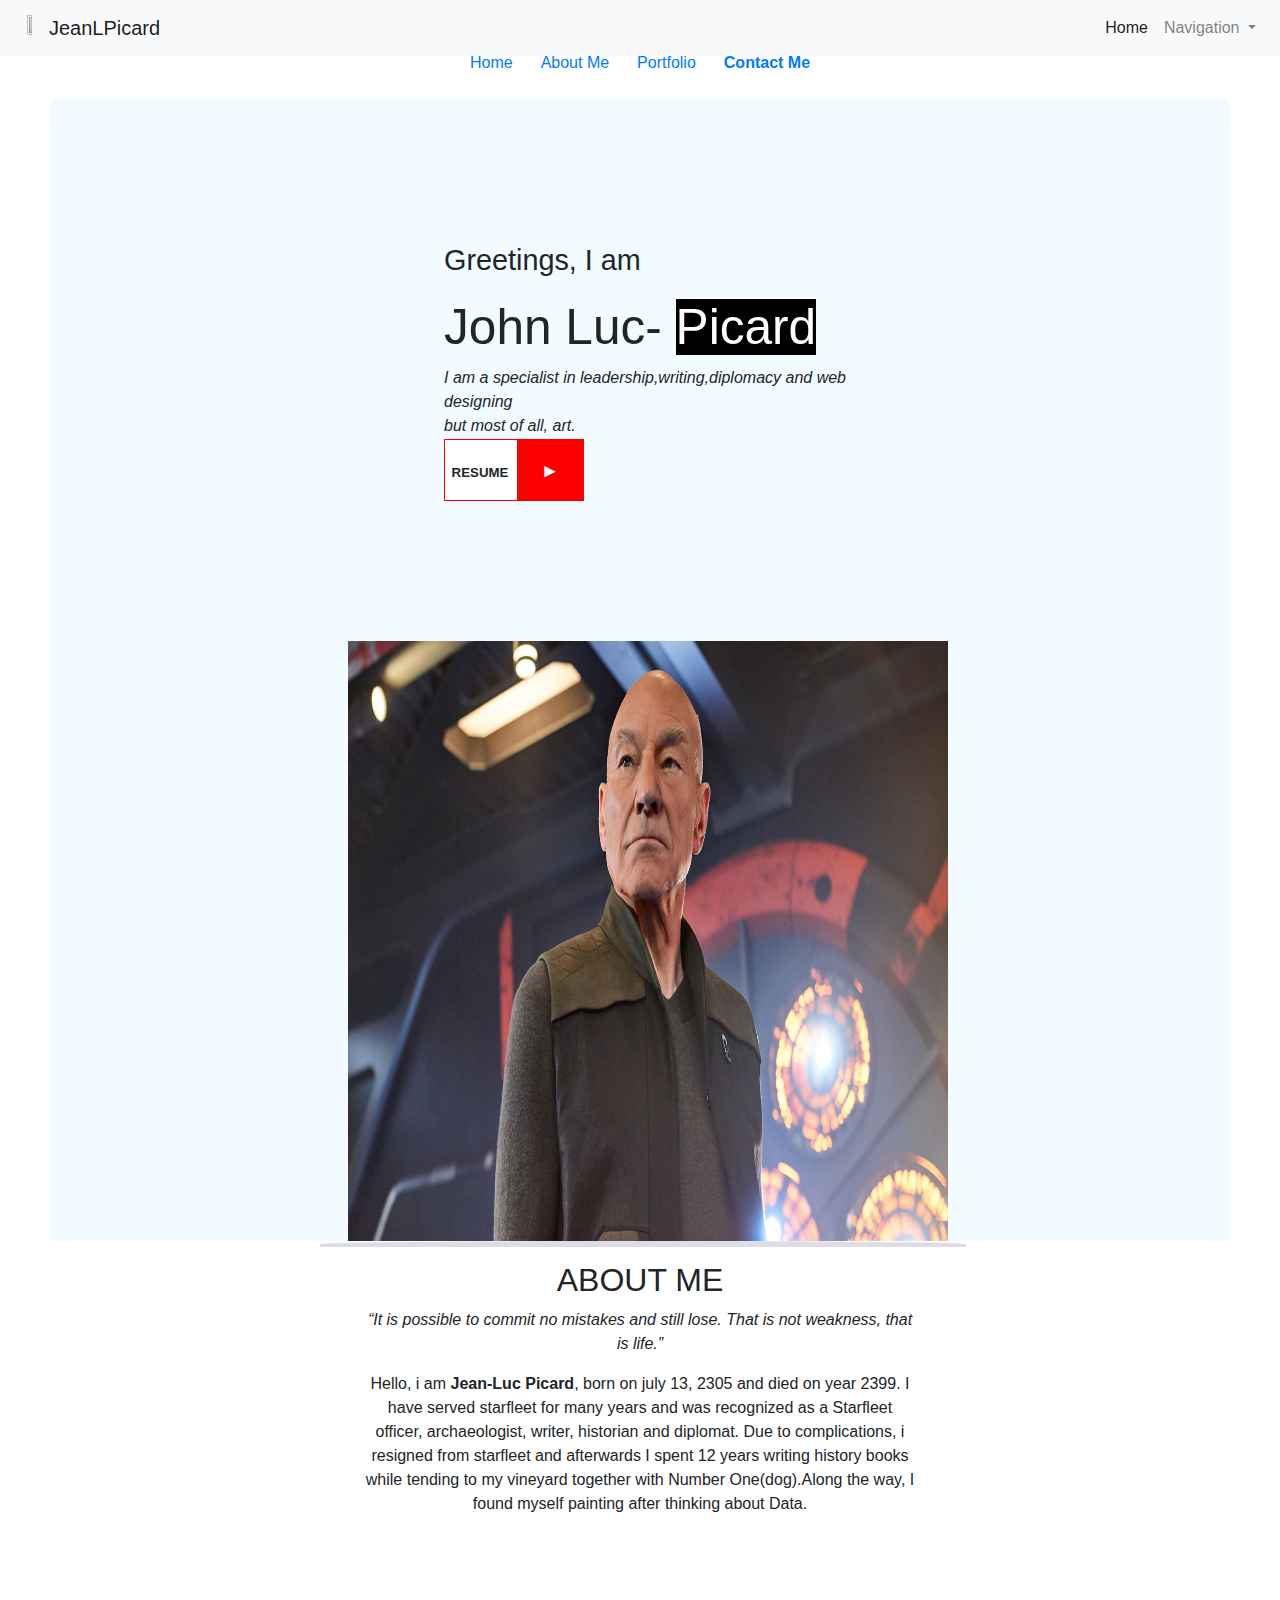
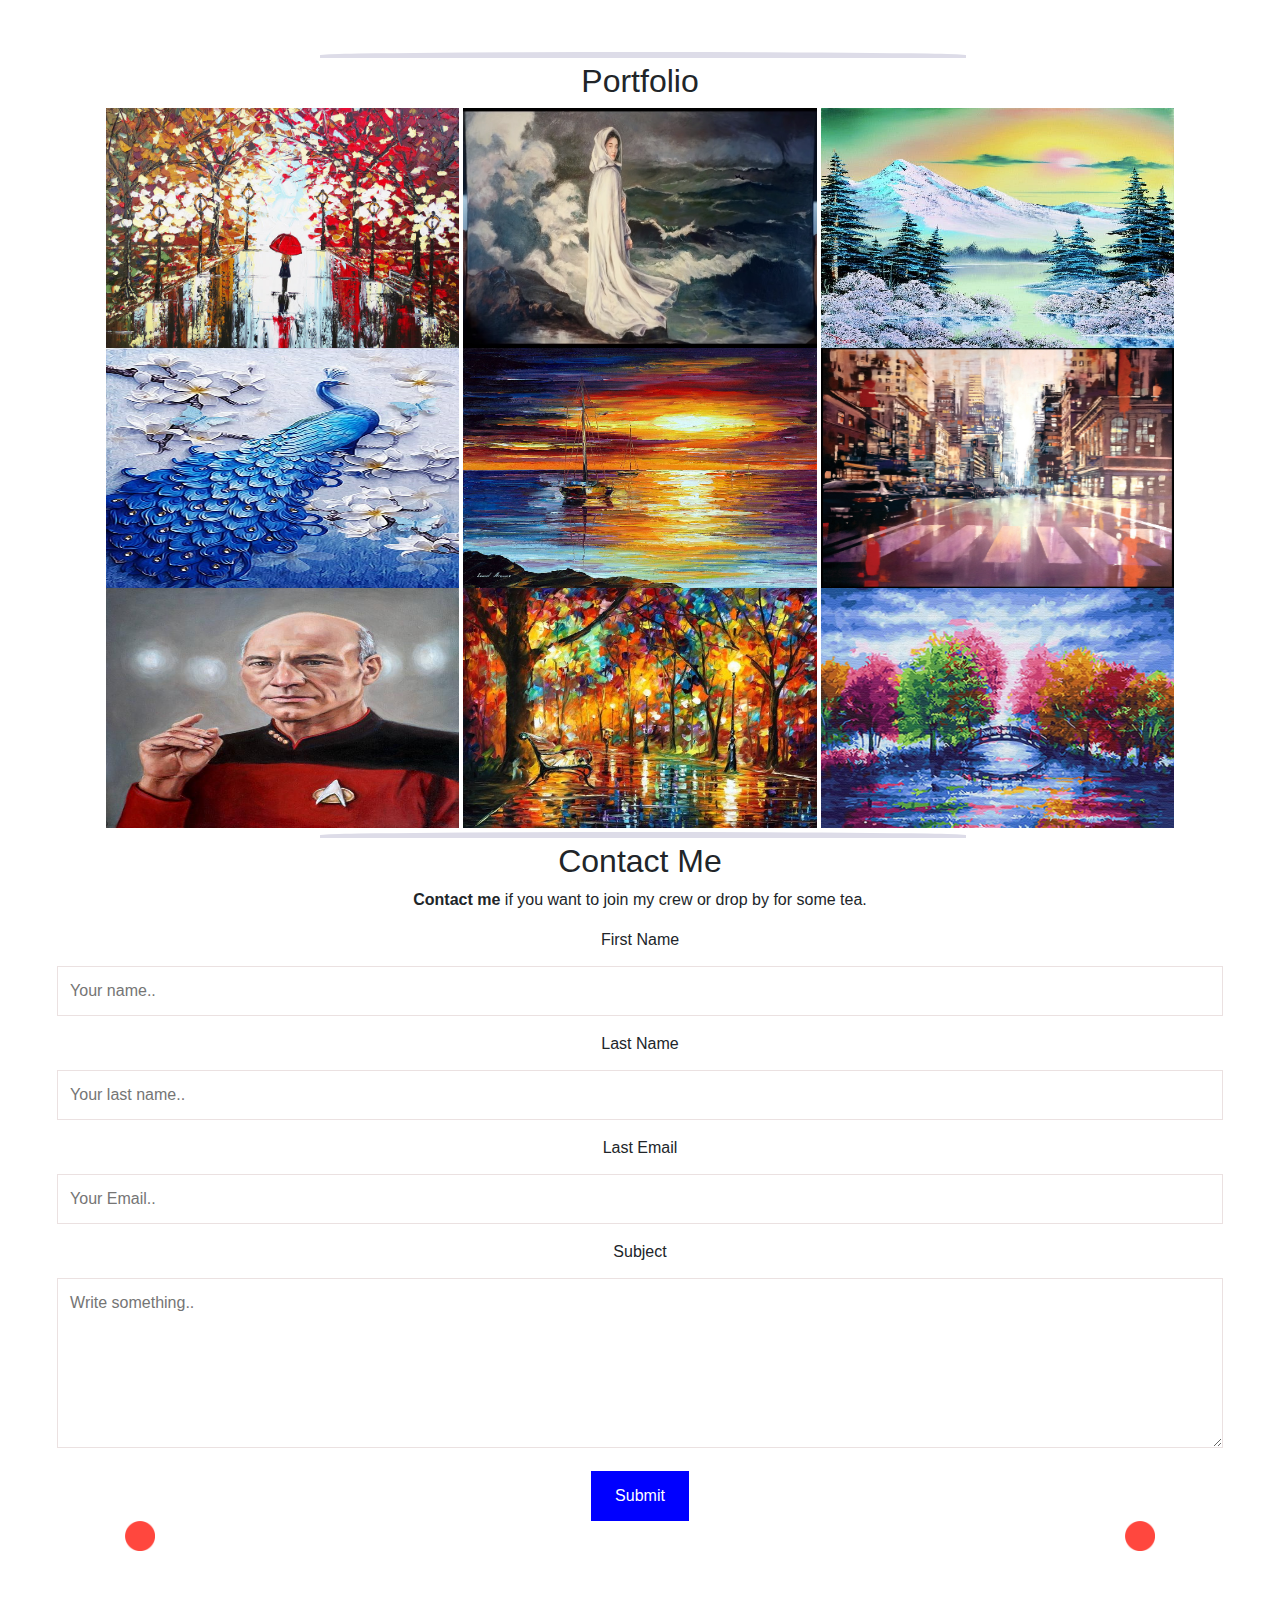
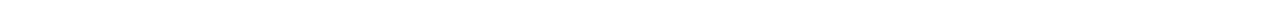
==== index.html @ 316e1a0e "Add files via upload" ====
<!--Todo add classes to all because of bootstrap and add prority ex. a.resumebtn
add navbar + caros   -->

<!DOCTYPE html>
<html lang="en" dir="ltr">
  <head>
    <meta charset="utf-8">
    <title>Personal Website</title>

    <link rel="stylesheet" href="https://stackpath.bootstrapcdn.com/bootstrap/4.5.2/css/bootstrap.min.css" integrity="sha384-JcKb8q3iqJ61gNV9KGb8thSsNjpSL0n8PARn9HuZOnIxN0hoP+VmmDGMN5t9UJ0Z" crossorigin="anonymous">
    <link rel="icon" href="favicon.ico">

    <script src="https://code.jquery.com/jquery-3.5.1.slim.min.js" integrity="sha384-DfXdz2htPH0lsSSs5nCTpuj/zy4C+OGpamoFVy38MVBnE+IbbVYUew+OrCXaRkfj" crossorigin="anonymous"></script>
    <script src="https://cdn.jsdelivr.net/npm/popper.js@1.16.1/dist/umd/popper.min.js" integrity="sha384-9/reFTGAW83EW2RDu2S0VKaIzap3H66lZH81PoYlFhbGU+6BZp6G7niu735Sk7lN" crossorigin="anonymous"></script>
    <script src="https://stackpath.bootstrapcdn.com/bootstrap/4.5.2/js/bootstrap.min.js" integrity="sha384-B4gt1jrGC7Jh4AgTPSdUtOBvfO8shuf57BaghqFfPlYxofvL8/KUEfYiJOMMV+rV" crossorigin="anonymous"></script>

    <link rel="stylesheet" href="css/styles.css">
  </head>

<body>
<div id="background">

  <nav class="navbar navbar-expand-lg navbar-light bg-light fixed-top w3-rig">
    <a class="navbar-brand" href="#">
      <img src="./favicon.ico" class="d-inline-block align-top navimgbar-size">
      JeanLPicard
    </a>
  <button class="navbar-toggler" type="button" data-toggle="collapse" data-target="#navbarSupportedContent" aria-controls="navbarSupportedContent" aria-expanded="false" aria-label="Toggle navigation">
    <span class="navbar-toggler-icon"></span>
  </button>

  <div class="collapse navbar-collapse" id="navbarSupportedContent">
    <ul class="navbar-nav ml-auto">
      <li class="nav-item active">
        <a class="nav-link" href="#">Home <span class="sr-only">(current)</span></a>
      </li>

      <li class="nav-item dropdown">
        <a class="nav-link dropdown-toggle" href="#" id="navbarDropdown" role="button" data-toggle="dropdown" aria-haspopup="true" aria-expanded="false">
          Navigation
        </a>
        <div class="dropdown-menu" aria-labelledby="navbarDropdown">
          <a class="dropdown-item" href="#About">About Me</a>
          <a class="dropdown-item" href="#middlebox">Portfolio</a>
          <a class="dropdown-item" href="#contactme"><strong>Contact Me</strong></a>
        </div>
      </li>
    </ul>
  </div>
</nav>
    <div id="Buttons">          <!--TESTING/WORKING-->
      <a class="button" href="#TopUp" > Home</a>
      <a class="button" href="#About"> About Me</a>
      <a class="button" href="#middlebox">Portfolio</a>
      <a class="button" href="#contactme"><strong> Contact Me</strong></a>
    </div><br>

<!--TOP DIV-->
    <div id="TopUp" class="Top-Left">
        <div class="row">
            <div id="TopLeft" class="col-xs-6">
            <p class="TopText">Greetings, I am</p>
            <h1>John Luc- <span class="picard">Picard</span></h1>   <!--H1-->
            <em class="TopUpem">I am a specialist in leadership,writing,diplomacy and web designing <br> but most of all, art.</em>

                <div class="to">
                  <div id="resume">
                    <h5 class="resume-text">RESUME</h5>
                  </div>

                  <div class="arrowbox">
                    <a class="resumebtn" href="https://numansyed.github.io/info1213a1/Resume.html"><h3 class="h3arrow">►</h3></a>
                  </div>
                </div>

            </div>

            <div class="PicardoPic col-xs-6">
            <img class="TopImg container" src="./images/TopPicard.jpg"
            </div>
        </div>
    </div>
</div>
<hr class="hrRounded">
<!--_____________________________________ -->
<div id="About">
  <div class="text-center">
   <h2 class="">ABOUT ME</h2>
   <p class=""><em>“It is possible to commit no mistakes and still lose. That is not weakness, that is life.”</em></p>
   <p class="">Hello, i am <strong>Jean-Luc Picard</strong>, born on july 13, 2305 and died on year 2399. I have served starfleet for many years and
   was recognized as a Starfleet officer, archaeologist, writer, historian and diplomat. Due to complications, i resigned from starfleet and afterwards
    I spent 12 years writing history books while tending to my vineyard together with Number One(dog).Along the way, I found myself painting after thinking about Data.
   </p>
   <!--ADDITIONAL DESIGN -->
     
  </div>
</div>
<!--_____________________________________ -->
<hr class="hrRounded">
<div id="middlebox">
<h2>Portfolio</h2>
  <div class="middlecontent">

        <img src="./images/img1.png" >

  </div>
  <div class="middlecontent">

        <img src="./images/img2.jpg" >

  </div>
  <div class="middlecontent">

        <img src="./images/img3.png" >

  </div>
  <div class="middlecontent">

        <img src="./images/img4.jpg" >

  </div>
  <div class="middlecontent">

        <img src="./images/img5.jpg" >

  </div>
  <div class="middlecontent">

        <img src="./images/img6.jpg" >

  </div>
  <div class="middlecontent">

        <img src="./images/img7.jpg" >

  </div>
  <div class="middlecontent">

        <img src="./images/img8.jpg" >

  </div>
  <div class="middlecontent">

        <img src="./images/img9.jpg" >

  </div>
</div>

<hr class="hrRounded">
<!--BOTTOM-->
<div id="contactme">
    <div>
    <h2>Contact Me</h2>
    <p><strong>Contact me</strong> if you want to join my crew or drop by for some tea.</p>
    </div>
  <div>
    <div class="column">
    <form action="index.html">
        <label>First Name</label>
        <input class="form" type="text" name="firstname" value="" placeholder="Your name.."><br> <!--name or value?-->
        <label>Last Name</label>
        <input class="form" type="text" name="" placeholder="Your last name.."><br>
        <label>Last Email</label>
        <input class="form" type="text" name="" placeholder="Your Email.."><br>
        <label>Subject</label>
        <textarea class="form" name="subject" placeholder="Write something.." style="height:170px"></textarea>
        <input id="submit" type="submit" value="Submit">
    </form>
    </div>
    <div class="BottomCornerCircles">
      <!--BOTTOM RIGHT-->
      <img class="BottomCircleRight" src="./images/redcircle.png">
      <img class="BottomCircleRight2" src="./images/redcircle.png">

    </div>
  </div>
</div>

  </body>
</html>
---- css/styles.css ----
/* _________________TAG SELECTOR_________________ */

body {
  margin: 4%;
  background-color: white;
  font-family: Arial;
  text-align: center;
  height: 100%;
}
h1 {
  font-size: 3.1rem;  /*rem = 16px*/
}

img {             /*middle affected*/
    width:  100%;
    height: 240px;
}


/* _________________BootStrap_________________ */
.row {
  margin-left: 0;   /*margin-left default is -15 */
}
/* _________________HR (LINE)_________________ */
.hrRounded {
    margin: 0 0 0 21%;
    position: absolute;
    border: 3px solid #dddce8;
    border-top-left-radius: 100%;    /*2 because top left and top right radius affects each other- want fade out effect*/
    width: 50%;
    border-top-right-radius: 100%;
}

/* _________________BUTTONS_________________ */
#Buttons {
  margin: 0px auto;  /*center buttons hmm looks nice*/
}
/* buttons */
a.button {
  padding: 1% 1%; /*2nd 2% to 1% added 4th button*/
  background-color: white;
  text-decoration: none;
}

/*mouse hover */
.button:hover {
  background-color: #ddd;
}
/* _________________TOPUP_________________ */
.navimgbar-size {
  width: 20%;
  height: 20%;
}
#TopUp {
  background: #f2fbff;
}
.TopImg {

  padding: inherit;
  height: 600px;
  width: 600px;
}
.TopText {
  font-size: 1.8rem;      /*change font px to rem = 16px*/
}
.picard {
  background: black;
  color: white;
}
.PicardoPic {
  margin: auto;
}
#TopLeft {
  width: 687px;
  padding: 140px;
  text-align: left;
  margin: auto;
}
.TopUpem {
  /*deleted*/
}
.to {
  width: 140px;
  margin-top: 1px;
  border: 1px solid red;
  background: white;
}
/* _________________RESUME BUTTON +_________________ */
#resume {
  text-align: center;
  height: 60.34px;
  width: 70px;
  padding-top: 25px;
  display: inline-block;
}
  .resume-text {
    font-size: 0.83em;
    font-weight: bold;
    text-align: center;
  }
.arrowbox {
  float: right;
  background: red;
  width: 66px;
  padding: 20px;
  height: 60.33px;
  text-align: center;
}
.h3arrow {

  color: white;
  font-size: 1.17em;
}
a.resumebtn {
  color: white;
  text-decoration: none;
}
.arrowbox:hover {
  background: #e00000;
}
/* _________________MIDDLE-about (1st)_________________ */
.text-center {   <!-- Delete because body = center-->
  margin: 0;
  padding: 20px;
  font-family: Arial;
}
#About {
  margin: auto;
  width: 50%;
  padding-bottom: 100px;
}
/* _________________MIDDLE-my work (2nd)_________________ */
#middlebox {
  margin-top: 10px;
  height: 770px;

}
.middlecontent {
  margin: auto;
  width: 30%;
  display: inline-block;
}

/* _________________CONTACT ME_________________ */
#contactme {
  margin-top: 10px;
}
.form {
  width: 99%;    /*99% so (text) subject is above text area & DOESNT EXIT OUT OF BODY*/
  padding: 12px;
  border: 1px solid #ebe1e1;
  margin-top: 6px;
  margin-bottom: 16px;
}
#submit {
  background-color: blue;
  color: white;
  padding: 1% 2%;
  border: 1px solid blue;
}
#submit:hover {
  background-color: #afaded;
  border-radius: 10%;
}
/*--ADDITIONAL DESIGN --*/

.BottomCircleB {
  position: absolute;
  bottom: -180px;       /*MINUS 100*/
  right: 170px;
  height: 50px;
  width: 50px;
}
.BottomCircleB2 {
  position: absolute;
  bottom: -115px;
  right: 150px;
  height: 30px;
  width: 30px;
}
.BottomCircleB3 {
  position: absolute;
  bottom: -60px;
  right: 150px;
  height: 10px;
  width: 10px;
}
/*left*/
.BottomLeftCircleB {
  position: absolute;
  bottom: -180px;
  left: 170px;
  height: 50px;
  width: 50px;
}
.BottomLeftCircleB2 {
  position: absolute;
  bottom: -115px;
  left: 150px;
  height: 30px;
  width: 30px;
}
.BottomLeftCircleB3 {
  position: absolute;
  bottom: -60px;
  left: 150px;
  height: 10px;
  width: 10px;
}
/*__*/
.BottomCornerCircles {
   /*__*/
}
.BottomCircleRight {
  position: absolute;
  margin-right: 1000px;
  height: 30px;
  width: 30px;
}
.BottomCircleRight2 {
  margin-left: 1000px;
  height: 30px;
  width: 30px;
}
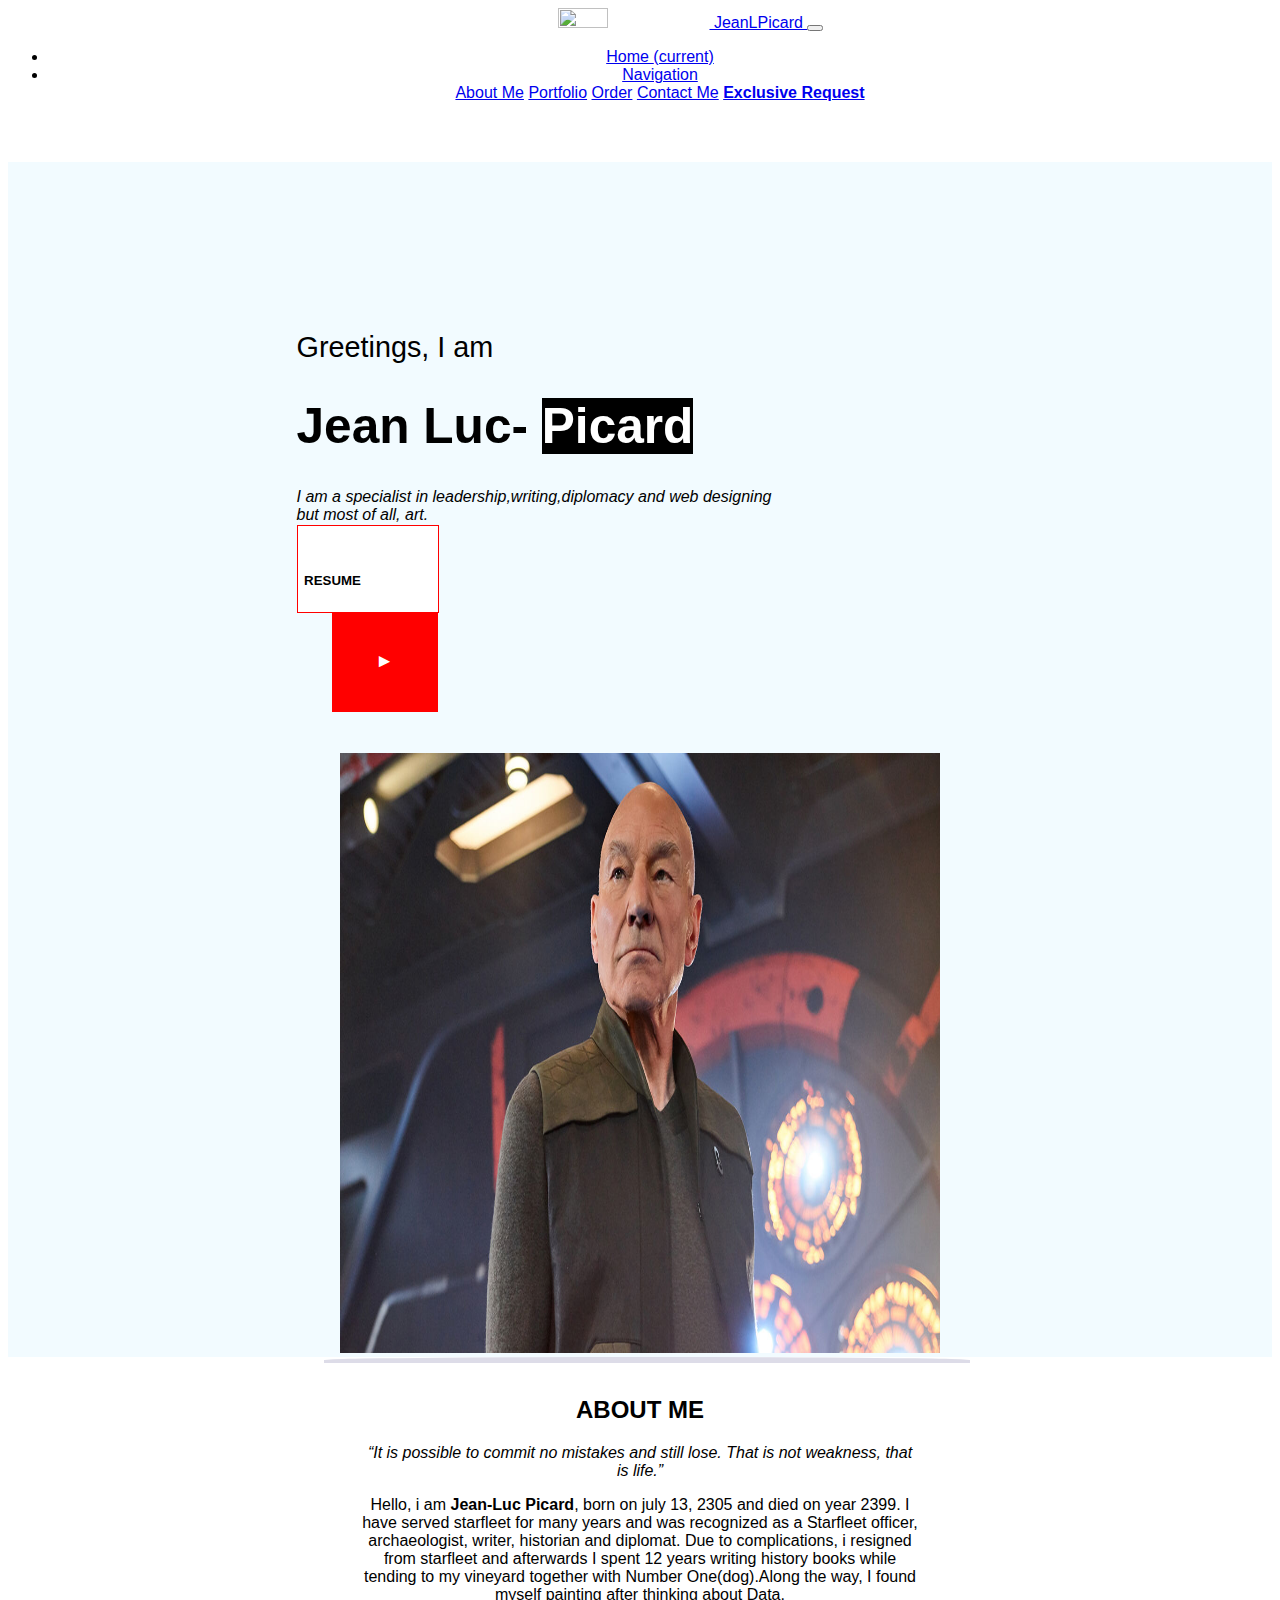
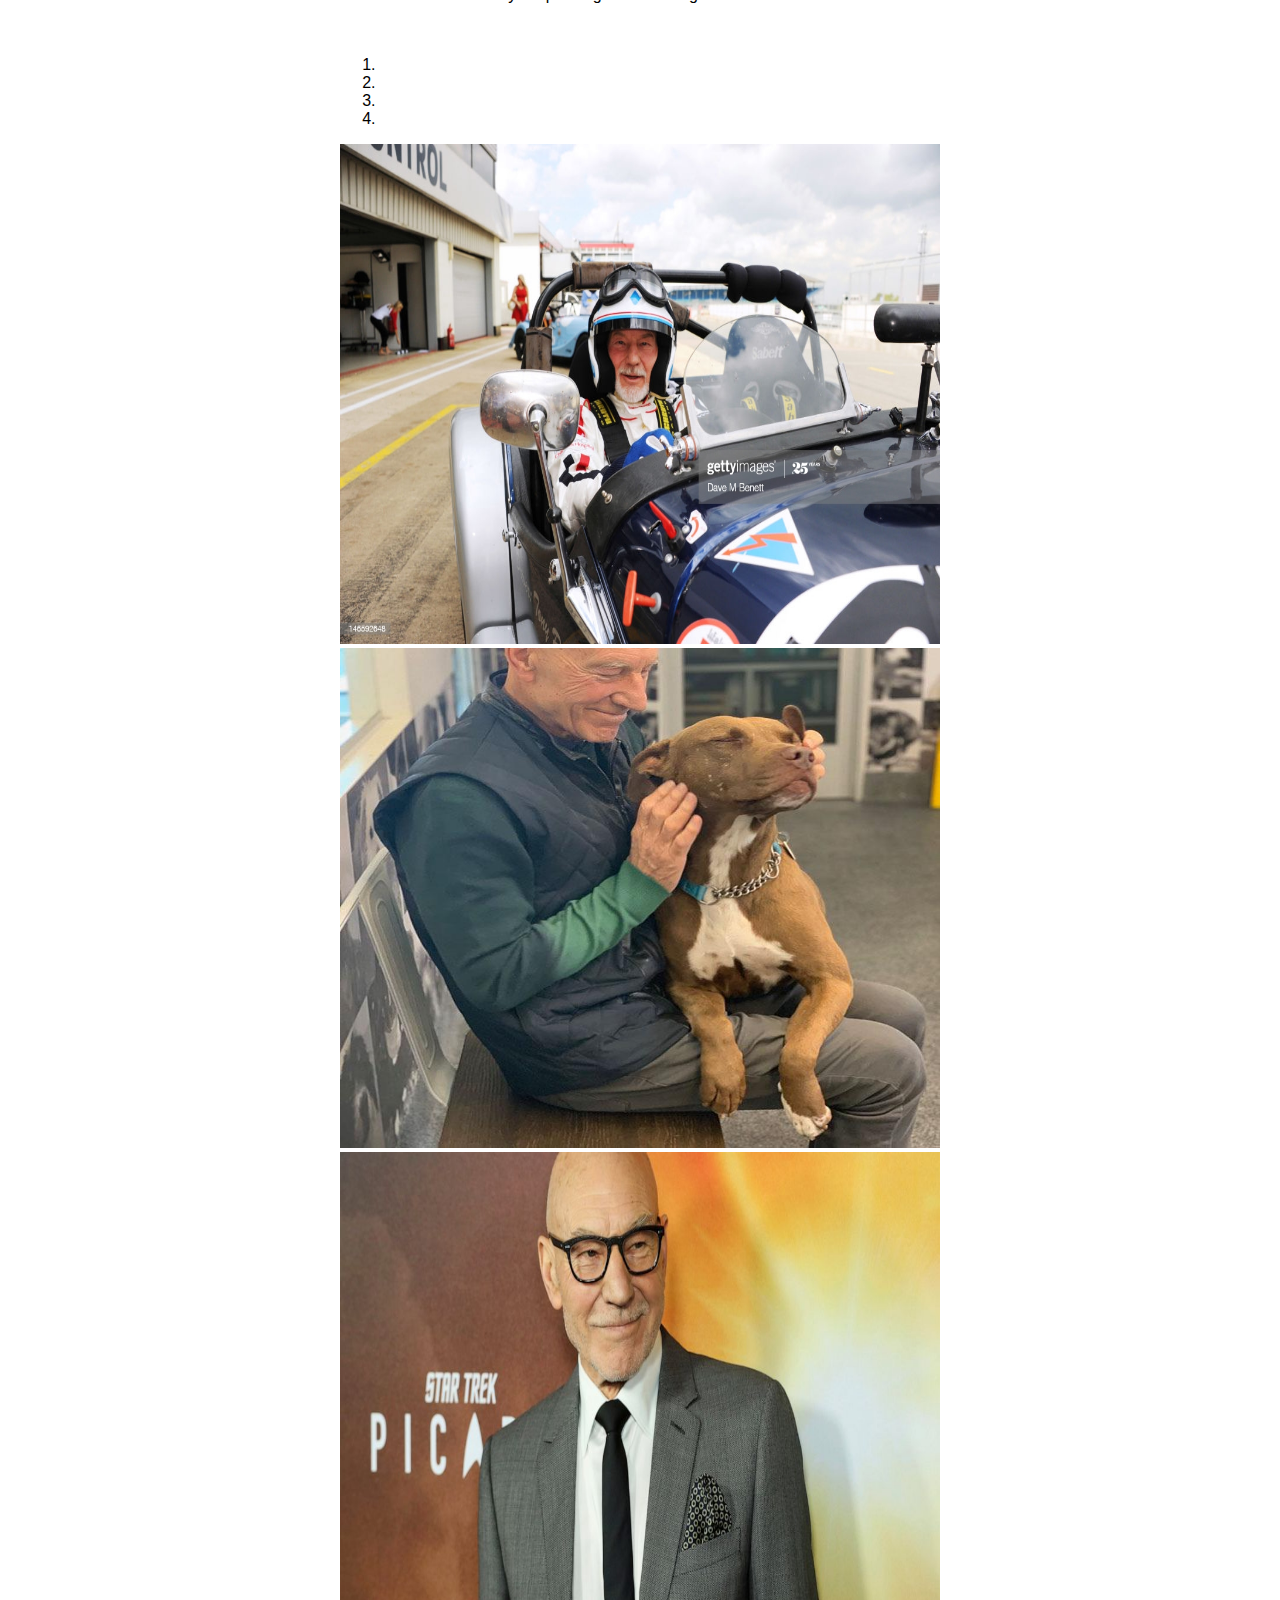
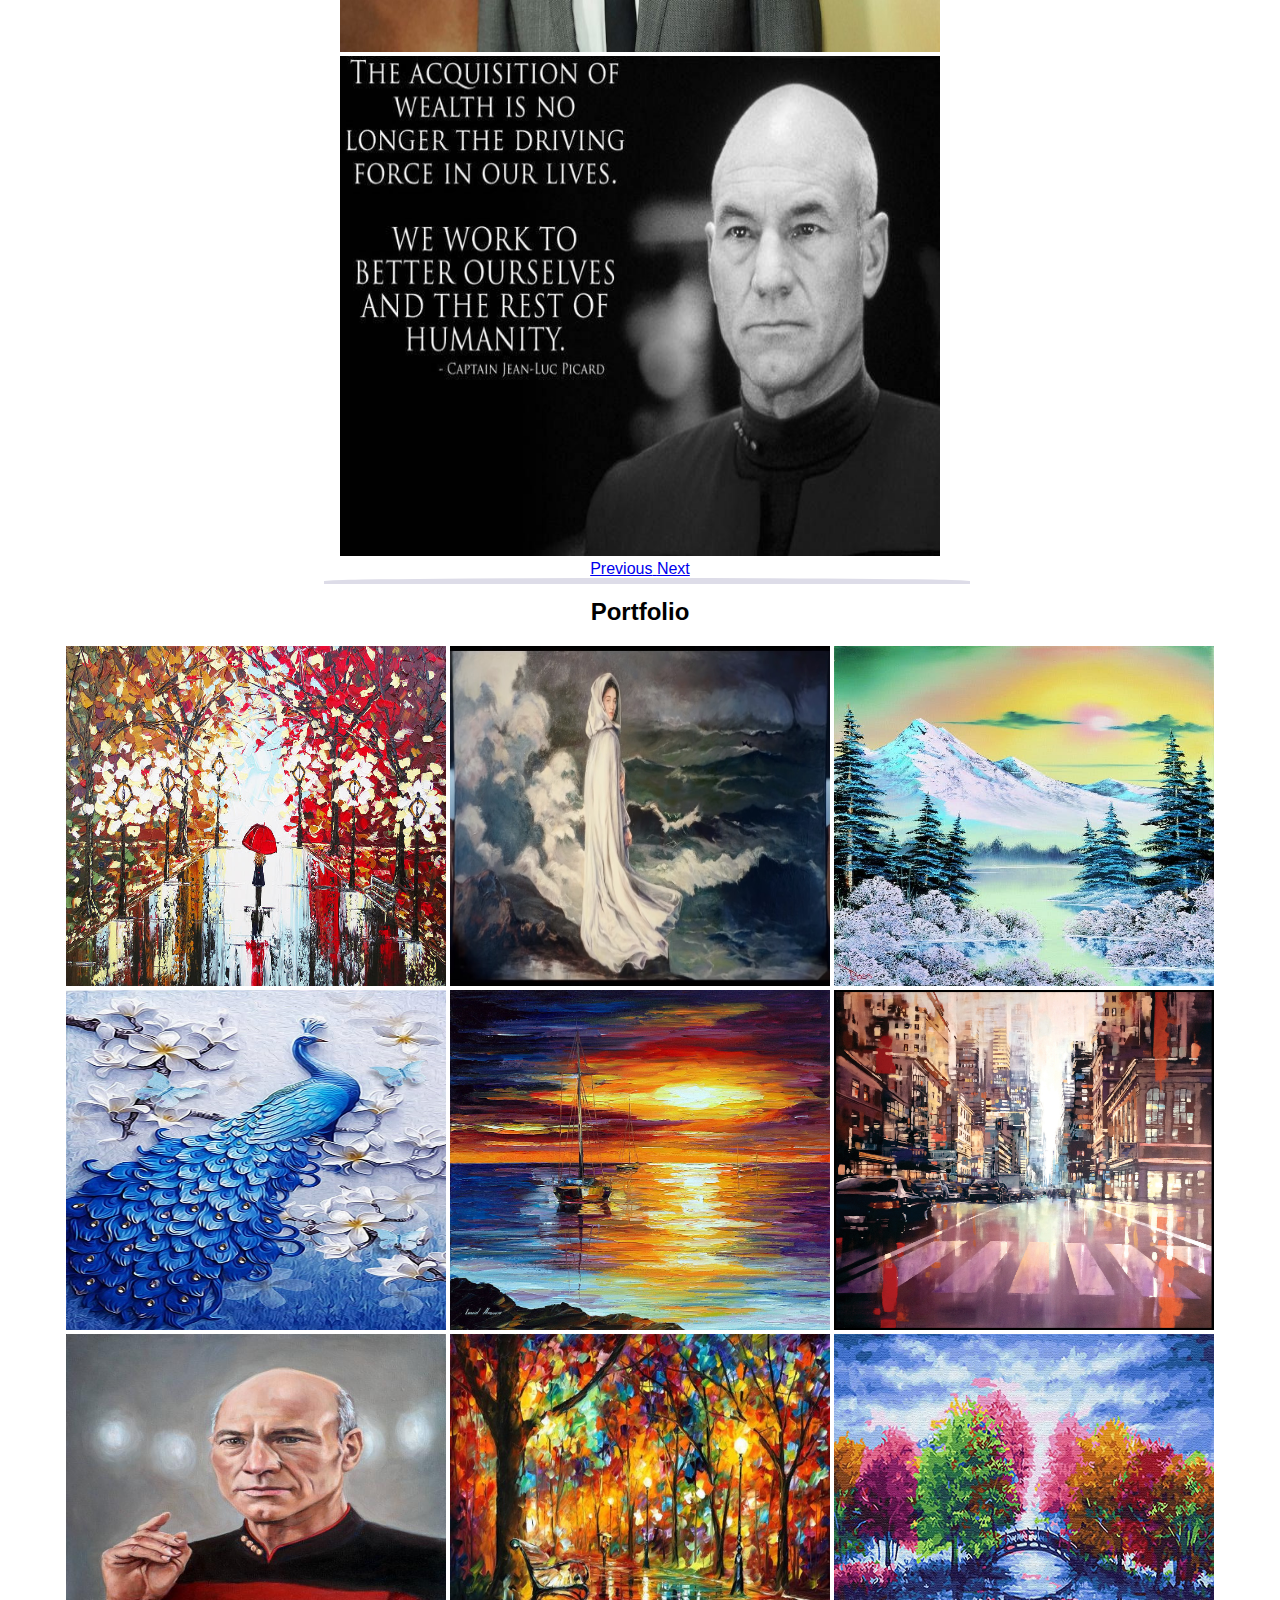
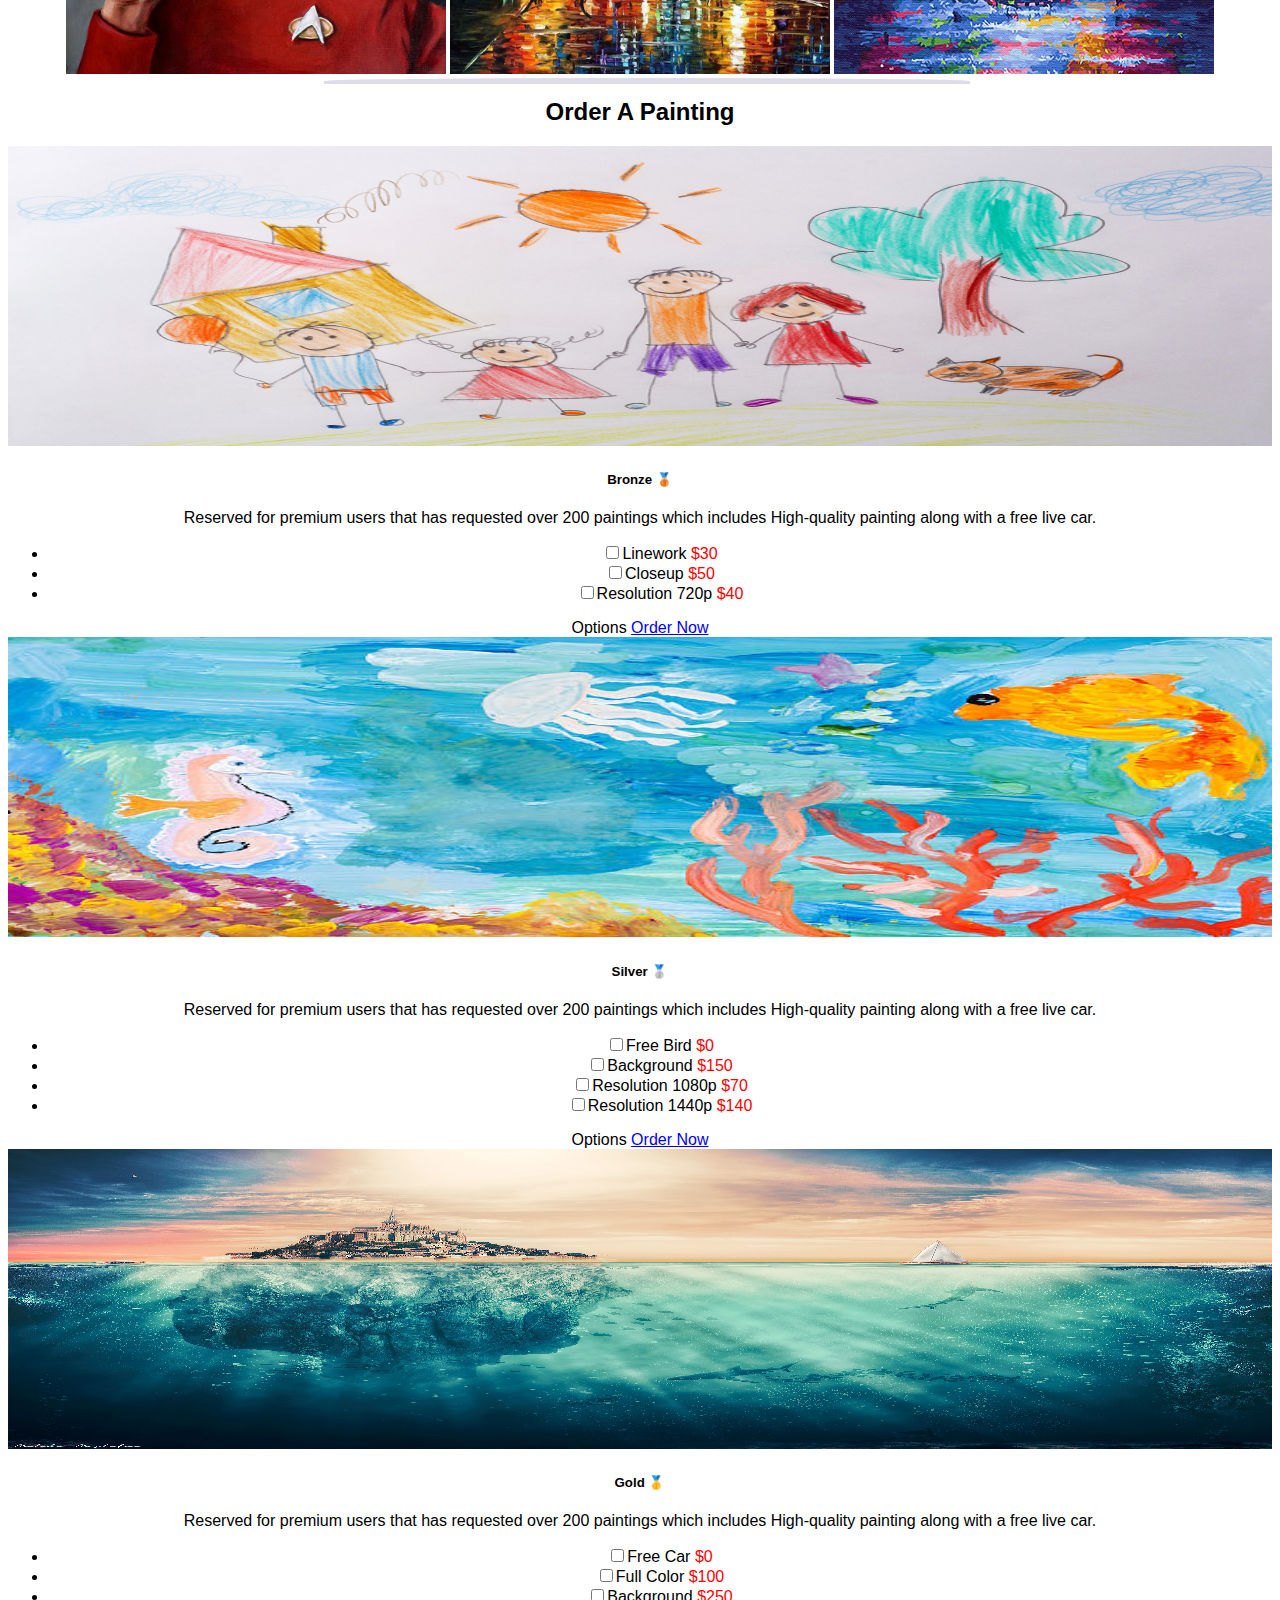
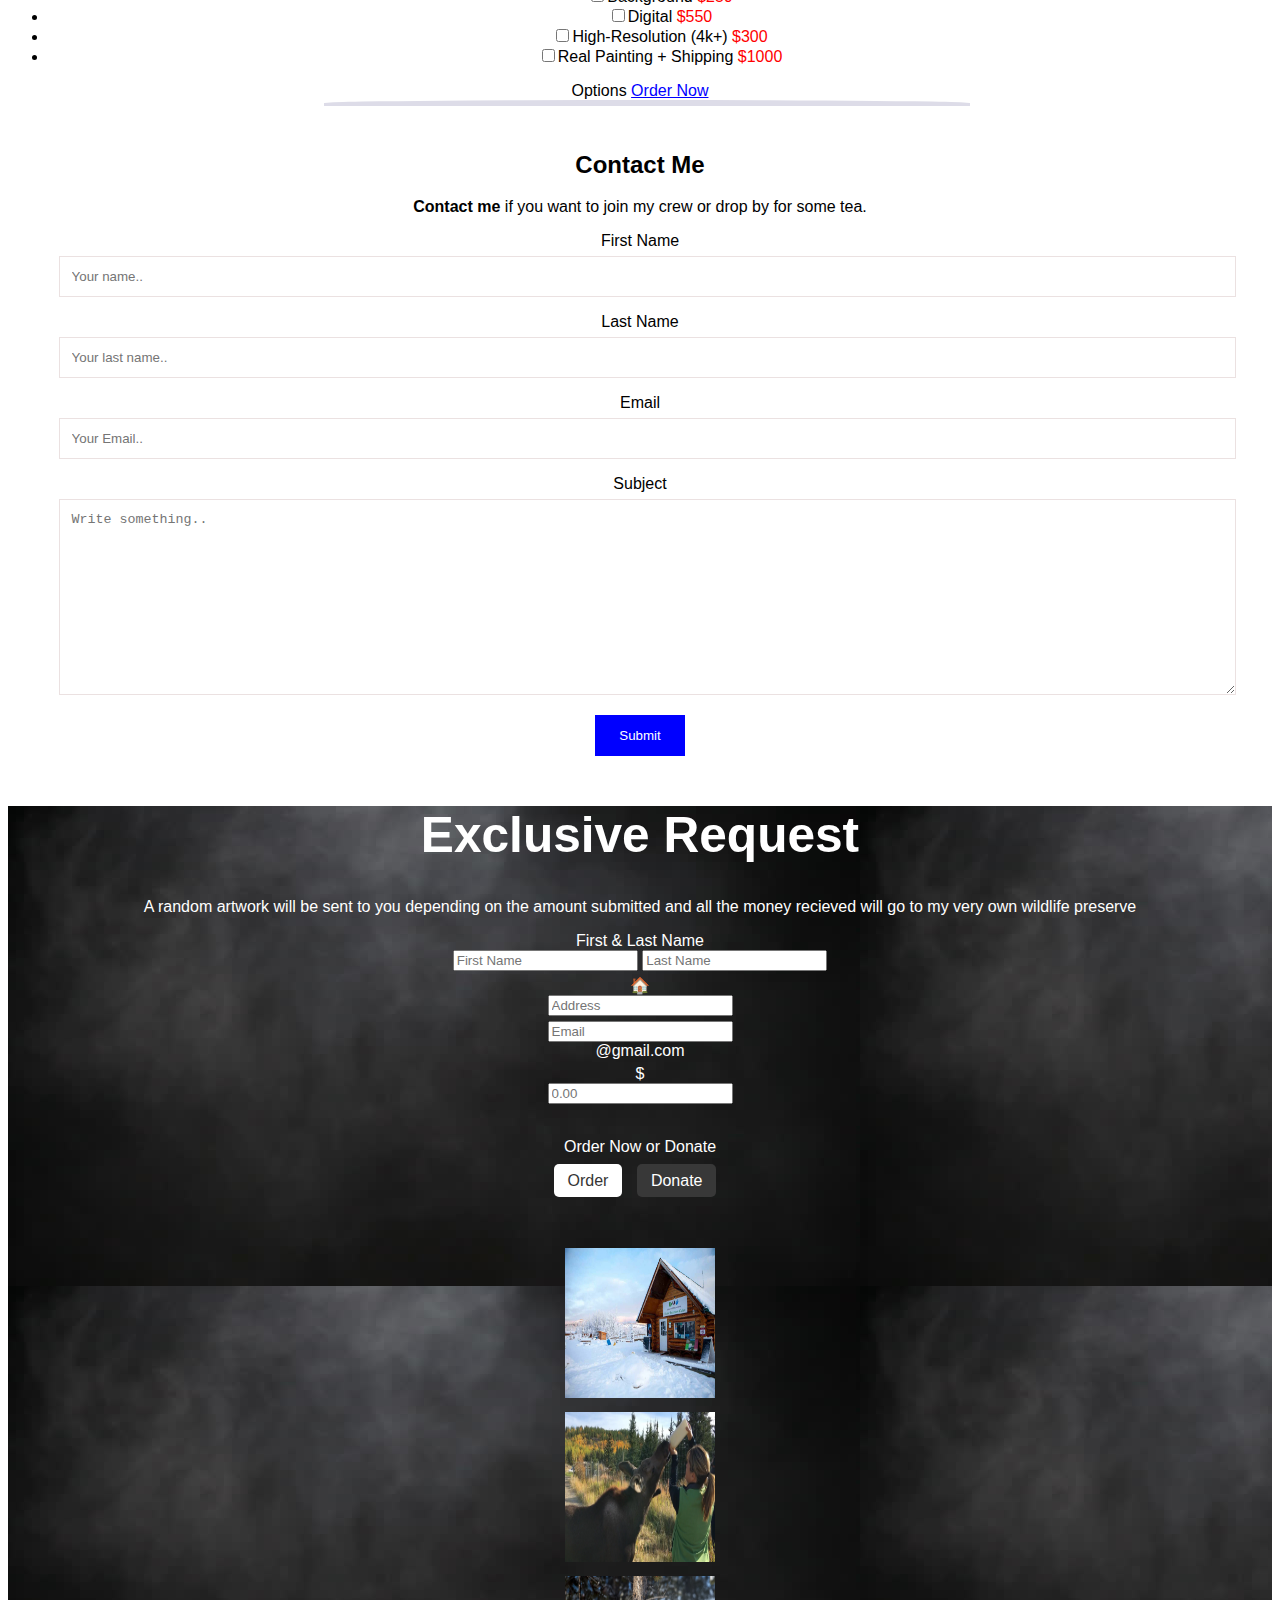
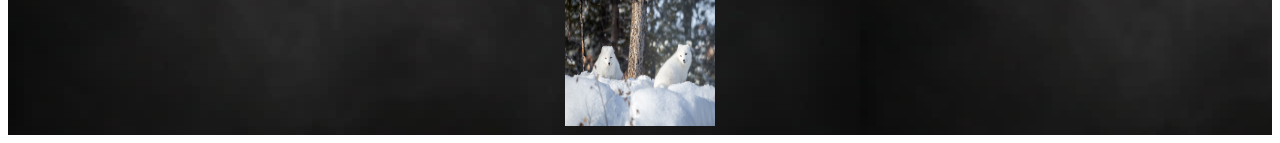
==== commit c0d9c87b: "Some Changes" ====
--- a/index.html
+++ b/index.html
@@ -6,14 +6,12 @@
 <html lang="en" dir="ltr">
   <head>
     <meta charset="utf-8">
+    <meta name="viewport" content="width=device-width, initial-scale=1, shrink-to-fit=no">
+
     <title>Personal Website</title>
 
-    <link rel="stylesheet" href="https://stackpath.bootstrapcdn.com/bootstrap/4.5.2/css/bootstrap.min.css" integrity="sha384-JcKb8q3iqJ61gNV9KGb8thSsNjpSL0n8PARn9HuZOnIxN0hoP+VmmDGMN5t9UJ0Z" crossorigin="anonymous">
+    <link rel="stylesheet" href="https://cdn.jsdelivr.net/npm/bootstrap@4.5.3/dist/css/bootstrap.min.css" integrity="sha384-TX8t27EcRE3e/ihU7zmQxVncDAy5uIKz4rEkgIXeMed4M0jlfIDPvg6uqKI2xXr2" crossorigin="anonymous">
     <link rel="icon" href="favicon.ico">
-
-    <script src="https://code.jquery.com/jquery-3.5.1.slim.min.js" integrity="sha384-DfXdz2htPH0lsSSs5nCTpuj/zy4C+OGpamoFVy38MVBnE+IbbVYUew+OrCXaRkfj" crossorigin="anonymous"></script>
-    <script src="https://cdn.jsdelivr.net/npm/popper.js@1.16.1/dist/umd/popper.min.js" integrity="sha384-9/reFTGAW83EW2RDu2S0VKaIzap3H66lZH81PoYlFhbGU+6BZp6G7niu735Sk7lN" crossorigin="anonymous"></script>
-    <script src="https://stackpath.bootstrapcdn.com/bootstrap/4.5.2/js/bootstrap.min.js" integrity="sha384-B4gt1jrGC7Jh4AgTPSdUtOBvfO8shuf57BaghqFfPlYxofvL8/KUEfYiJOMMV+rV" crossorigin="anonymous"></script>
 
     <link rel="stylesheet" href="css/styles.css">
   </head>
@@ -23,7 +21,7 @@
 
   <nav class="navbar navbar-expand-lg navbar-light bg-light fixed-top w3-rig">
     <a class="navbar-brand" href="#">
-      <img src="./favicon.ico" class="d-inline-block align-top navimgbar-size">
+      <img src="favicon.ico" class="d-inline-block align-top navimgbar-size">
       JeanLPicard
     </a>
   <button class="navbar-toggler" type="button" data-toggle="collapse" data-target="#navbarSupportedContent" aria-controls="navbarSupportedContent" aria-expanded="false" aria-label="Toggle navigation">
@@ -40,28 +38,27 @@
         <a class="nav-link dropdown-toggle" href="#" id="navbarDropdown" role="button" data-toggle="dropdown" aria-haspopup="true" aria-expanded="false">
           Navigation
         </a>
-        <div class="dropdown-menu" aria-labelledby="navbarDropdown">
+        <!-- dropdown-menu-right to position correctly without going outside screen -->
+        <div class="dropdown-menu dropdown-menu-right" aria-labelledby="navbarDropdown">
           <a class="dropdown-item" href="#About">About Me</a>
           <a class="dropdown-item" href="#middlebox">Portfolio</a>
-          <a class="dropdown-item" href="#contactme"><strong>Contact Me</strong></a>
+          <a class="dropdown-item" href="#Orderbox">Order</a>
+          <a class="dropdown-item" href="#contactme">Contact Me</a>
+          <a class="dropdown-item" href="#Request"><strong>Exclusive Request</strong></a>
         </div>
       </li>
     </ul>
   </div>
 </nav>
-    <div id="Buttons">          <!--TESTING/WORKING-->
-      <a class="button" href="#TopUp" > Home</a>
-      <a class="button" href="#About"> About Me</a>
-      <a class="button" href="#middlebox">Portfolio</a>
-      <a class="button" href="#contactme"><strong> Contact Me</strong></a>
-    </div><br>
+
 
 <!--TOP DIV-->
     <div id="TopUp" class="Top-Left">
         <div class="row">
-            <div id="TopLeft" class="col-xs-6">
+          <!-- no col-sm-6 - no col-md-6 ( col-xs = ontoptop + img bottom = good)-->
+            <div id="TopLeft" class="">    <!--remove col-xs-6-->
             <p class="TopText">Greetings, I am</p>
-            <h1>John Luc- <span class="picard">Picard</span></h1>   <!--H1-->
+            <h1>Jean Luc- <span class="picard">Picard</span></h1>   <!--H1-->
             <em class="TopUpem">I am a specialist in leadership,writing,diplomacy and web designing <br> but most of all, art.</em>
 
                 <div class="to">
@@ -76,8 +73,8 @@
 
             </div>
 
-            <div class="PicardoPic col-xs-6">
-            <img class="TopImg container" src="./images/TopPicard.jpg"
+            <div class="PicardoPic"> <!--remove col-xs-6-->
+            <img class="TopImg" src="./images/TopPicard.jpg">
             </div>
         </div>
     </div>
@@ -93,58 +90,170 @@
     I spent 12 years writing history books while tending to my vineyard together with Number One(dog).Along the way, I found myself painting after thinking about Data.
    </p>
    <!--ADDITIONAL DESIGN -->
-     
+
   </div>
+  <div class="container">
+      <div id="carouselExampleIndicators" class="carousel slide" data-ride="carousel" data-interval="4000" data-pause="hover">
+          <ol class="carousel-indicators">
+            <li data-target="#carouselExampleIndicators" data-slide-to="0" class="active"></li>
+            <li data-target="#carouselExampleIndicators" data-slide-to="1"></li>
+            <li data-target="#carouselExampleIndicators" data-slide-to="2"></li>
+            <li data-target="#carouselExampleIndicators" data-slide-to="3"></li>
+          </ol>
+
+      <div class="carousel-inner">
+          <div class="carousel-item active">
+            <img class="d-block CaroImg" src="./images/Patrick-1.jpg" alt="First slide">
+          </div>
+          <div class="carousel-item">
+            <img class="d-block CaroImg" src="./images/Patrick-2.jpg" alt="Second slide">
+          </div>
+          <div class="carousel-item">
+            <img class="d-block CaroImg" src="./images/Patrick-3.jpg" alt="Third slide">
+          </div>
+          <div class="carousel-item">
+            <img class="d-block CaroImg" src="./images/Patrick-4.jpg" alt="Third slide">
+          </div>
+      </div>
+
+      <a class="carousel-control-prev" href="#carouselExampleIndicators" role="button" data-slide="prev">
+        <span class="carousel-control-prev-icon" aria-hidden="true"></span>
+        <span class="sr-only">Previous</span>
+      </a>
+
+      <a class="carousel-control-next" href="#carouselExampleIndicators" role="button" data-slide="next">
+        <span class="carousel-control-next-icon" aria-hidden="true"></span>
+        <span class="sr-only">Next</span>
+      </a>
+      </div>
+
+  </div>
+
 </div>
 <!--_____________________________________ -->
 <hr class="hrRounded">
-<div id="middlebox">
+<div id="middlebox" class="">
 <h2>Portfolio</h2>
-  <div class="middlecontent">
-
-        <img src="./images/img1.png" >
-
-  </div>
-  <div class="middlecontent">
-
-        <img src="./images/img2.jpg" >
-
-  </div>
-  <div class="middlecontent">
-
-        <img src="./images/img3.png" >
-
-  </div>
-  <div class="middlecontent">
-
-        <img src="./images/img4.jpg" >
-
-  </div>
-  <div class="middlecontent">
-
-        <img src="./images/img5.jpg" >
-
-  </div>
-  <div class="middlecontent">
-
-        <img src="./images/img6.jpg" >
-
-  </div>
-  <div class="middlecontent">
-
-        <img src="./images/img7.jpg" >
-
-  </div>
-  <div class="middlecontent">
-
-        <img src="./images/img8.jpg" >
-
-  </div>
-  <div class="middlecontent">
-
-        <img src="./images/img9.jpg" >
-
-  </div>
+<!-- rows in container  - 2 img side by side + 1 bottom (9 imgs )-->
+<div class="middlecontent container-fluid">
+
+        <div class="row">
+        <div class="col-12">
+        <img class="middleimg" src="./images/img1.png">
+        <img class="middleimg" src="./images/img2.jpg">
+        <img class="middleimg" src="./images/img3.png">
+        </div>
+        </div>
+
+        <div class="row">
+        <div class="col-12">
+        <img class="middleimg" src="./images/img4.jpg">   <!--well this works well -->
+        <img class="middleimg" src="./images/img5.jpg">
+        <img class="middleimg" src="./images/img6.jpg">
+        </div>
+        </div>
+
+        <div class="row">
+        <div class="col-12">
+        <img class="middleimg" src="./images/img7.jpg">
+        <img class="middleimg" src="./images/img8.jpg">
+        <img class="middleimg" src="./images/img9.jpg">
+        </div>
+        </div>
+
+      </div>
+</div>
+</div>
+
+<hr class="hrRounded">
+
+<div id="Orderbox">
+<h2>Order A Painting</h2>
+
+
+      <div class="container-fluid">
+        <div class="row">
+
+          <div class="col-sm-4 "> <!-- remove col-md-4 only sm -->
+
+            <div class="card">
+              <img class="card-img-top img-fluid cardimg" src="./images/Bronze.jpg">
+              <div class="card-body">
+                <h5 class="card-title">Bronze 🥉</h5>
+                <p class="card-text">Reserved for premium users that has requested over 200 paintings which includes High-quality painting along with a free live car.</p>
+              </div>
+              <ul id="Bronze-Collapse" class="list-group list-group-flush collapse">
+                <li class="list-group-item" data-toggle="popover" data-trigger="hover" data-placement="right" data-content="Only Linework and No Color"><input type="checkbox" class="form-check-input filled-in">Linework <span class="Card-Price">$30</span></li>
+                <li class="list-group-item" data-toggle="popover" data-trigger="hover" data-placement="right" data-content="A closeup option"><input type="checkbox" class="form-check-input filled-in">Closeup <span class="Card-Price">$50</span></li>
+                <li class="list-group-item" data-toggle="popover" data-trigger="hover" data-placement="right" data-content="Only 720p Available"><input type="checkbox" class="form-check-input filled-in">Resolution 720p <span class="Card-Price">$40</span></li>
+              </ul>
+              <div class="card-body col-12">
+
+
+                <a class="btn btn-info" data-toggle="collapse" data-target="#Bronze-Collapse">Options</a>
+                <a href="#" class="btn Card-Btn-Color">Order Now</a>    <!--order & align fix with btn when change size remove card-link -->
+
+
+
+              </div>
+            </div>
+
+          </div>
+
+          <div class="col-sm-4 ">
+
+            <div class="card ">
+              <img class="card-img-top img-fluid cardimg" src="./images/Silver.jpg">
+              <div class="card-body">
+                <h5 class="card-title">Silver 🥈</h5>
+                <p class="card-text">Reserved for premium users that has requested over 200 paintings which includes High-quality painting along with a free live car.</p>
+              </div>
+              <!--Working-->
+              <ul id="Silver-Collapse" class="list-group list-group-flush collapse">
+                <li class="list-group-item" data-toggle="popover" data-trigger="hover" data-placement="left" data-content="Painting of Birds"><input type="checkbox" class="form-check-input filled-in">Free Bird <span class="Card-Price">$0</span></li>
+                <li class="list-group-item" data-toggle="popover" data-trigger="hover" data-placement="left" data-content="Full Background"><input type="checkbox" class="form-check-input filled-in">Background <span class="Card-Price">$150</span></li>
+                <li class="list-group-item" data-toggle="popover" data-trigger="hover" data-placement="left" data-content="Resolution 1080p Available"><input type="checkbox" class="form-check-input filled-in">Resolution 1080p <span class="Card-Price">$70</span></li>
+                <li class="list-group-item" data-toggle="popover" data-trigger="hover" data-placement="left" data-content="Resolution 1440p Available"><input type="checkbox" class="form-check-input filled-in">Resolution 1440p <span class="Card-Price">$140</span></li>
+              </ul>
+
+              <div class="card-body">
+                <a class="btn btn-info" data-toggle="collapse" data-target="#Silver-Collapse">Options</a>
+                <a href="#" class="btn Card-Btn-Color">Order Now</a>
+              </div>
+            </div>
+
+          </div>
+
+          <div class="col-sm-4">
+
+            <div class="card">
+              <img class="card-img-top img-fluid cardimg" src="./images/Gold.jpg">
+              <div class="card-body">
+                <h5 class="card-title">Gold 🥇</h5>
+                <p class="card-text">Reserved for premium users that has requested over 200 paintings which includes High-quality painting along with a free live car.</p>
+              </div>
+              <ul id="Gold-Collapse" class="list-group list-group-flush collapse">
+                <li class="list-group-item" data-toggle="popover" data-trigger="hover" data-placement="left" data-content="A Free Real Life Car"><input type="checkbox" class="form-check-input filled-in">Free Car <span class="Card-Price">$0</span></li>
+                <li class="list-group-item" data-toggle="popover" data-trigger="hover" data-placement="left" data-content="Every Part Painted"><input type="checkbox" class="form-check-input filled-in">Full Color <span class="Card-Price">$100</span></li>
+                <li class="list-group-item" data-toggle="popover" data-trigger="hover" data-placement="left" data-content="A Full Background"><input type="checkbox" class="form-check-input filled-in">Background <span class="Card-Price">$250</span></li>
+                <li class="list-group-item" data-toggle="popover" data-trigger="hover" data-placement="left" data-content="Digital Painting"><input type="checkbox" class="form-check-input filled-in">Digital <span class="Card-Price">$550</span></li>
+                <li class="list-group-item" data-toggle="popover" data-trigger="hover" data-placement="left" data-content="Only 4k Resolution Available"><input type="checkbox" class="form-check-input filled-in">High-Resolution (4k+) <span class="Card-Price">$300</span></li>
+                <li class="list-group-item" data-toggle="popover" data-trigger="hover" data-placement="left" data-content="A Real Painting Shipped to You"><input type="checkbox" class="form-check-input filled-in">Real Painting + Shipping <span class="Card-Price">$1000</span></li>
+
+              </ul>
+              <div class="card-body">
+                <a class="btn btn-info " data-toggle="collapse" data-target="#Gold-Collapse">Options</a>
+                <a href="#" class="btn Card-Btn-Color">Order Now</a>
+              </div>
+            </div>
+
+          </div>
+
+        </div>
+      </div>
+
+
+
 </div>
 
 <hr class="hrRounded">
@@ -161,21 +270,92 @@
         <input class="form" type="text" name="firstname" value="" placeholder="Your name.."><br> <!--name or value?-->
         <label>Last Name</label>
         <input class="form" type="text" name="" placeholder="Your last name.."><br>
-        <label>Last Email</label>
+        <label>Email</label>
         <input class="form" type="text" name="" placeholder="Your Email.."><br>
         <label>Subject</label>
         <textarea class="form" name="subject" placeholder="Write something.." style="height:170px"></textarea>
         <input id="submit" type="submit" value="Submit">
     </form>
     </div>
-    <div class="BottomCornerCircles">
-      <!--BOTTOM RIGHT-->
-      <img class="BottomCircleRight" src="./images/redcircle.png">
-      <img class="BottomCircleRight2" src="./images/redcircle.png">
-
-    </div>
+
   </div>
 </div>
 
-  </body>
+
+<div class="jumbotron jumbotron-fluid" id="Request">
+
+          <h1 class="display-4">Exclusive Request</h1>
+
+          <p class="lead">A random artwork will be sent to you depending on the amount submitted and all the money recieved will go to my very own wildlife preserve</p>
+
+              <div class="input-group">
+                  <div class="input-group-prepend">
+                    <span class="input-group-text">First & Last Name</span>
+                  </div>
+                  <input type="text" class="form-control"  placeholder="First Name">
+                  <input type="text" class="form-control"  placeholder="Last Name">
+              </div>
+
+              <div class="input-group">
+                  <div class="input-group-prepend">
+                    <span class="input-group-text">🏠</span>
+                  </div>
+                  <input type="text" class="form-control"  placeholder="Address">
+              </div>
+
+              <div class="input-group">
+                  <input type="text" class="form-control" placeholder="Email">
+                  <div class="input-group-append">
+                    <span class="input-group-text">@gmail.com</span>
+                  </div>
+              </div>
+
+              <div class="input-group">
+                  <div class="input-group-prepend">
+                    <span class="input-group-text">$</span>
+                  </div>
+                  <input type="text" class="form-control"  placeholder="0.00">
+              </div>
+
+          <br>
+
+          <p>Order Now or Donate</p>
+
+          <p class="lead">
+            <!-- role button to change cursor -->
+            <a class="btn1" role="button">Order</a>
+            <a class="btn2" role="button">Donate</a>
+
+          </p>
+
+          <div class="wildlife">
+          <div class="row">
+            <div>
+            <img class="wildimg " src="./images/wildlife-1.jpg" >
+            </div>
+
+            <div>
+            <img class="wildimg " src="./images/wildlife-2.jpg" >
+            </div>
+
+            <div>
+            <img  class="wildimg " src="./images/wildlife-3.jpg" >
+            </div>
+
+          </div>
+          </div>
+
+</div>
+
+  <!-- ----------SCRIPT----------- -->
+
+  <script src="https://code.jquery.com/jquery-3.5.1.slim.min.js" integrity="sha384-DfXdz2htPH0lsSSs5nCTpuj/zy4C+OGpamoFVy38MVBnE+IbbVYUew+OrCXaRkfj" crossorigin="anonymous"></script>
+  <script src="https://cdn.jsdelivr.net/npm/bootstrap@4.5.3/dist/js/bootstrap.bundle.min.js" integrity="sha384-ho+j7jyWK8fNQe+A12Hb8AhRq26LrZ/JpcUGGOn+Y7RsweNrtN/tE3MoK7ZeZDyx" crossorigin="anonymous"></script>
+  <script>
+  $(document).ready(function(){
+    $('[data-toggle="popover"]').popover();
+  });
+  </script>
+
+</body>
 </html>
--- a/css/styles.css
+++ b/css/styles.css
@@ -1,7 +1,7 @@
 /* _________________TAG SELECTOR_________________ */
 
 body {
-  margin: 4%;
+
   background-color: white;
   font-family: Arial;
   text-align: center;
@@ -16,14 +16,14 @@
     height: 240px;
 }
 
-
 /* _________________BootStrap_________________ */
 .row {
-  margin-left: 0;   /*margin-left default is -15 */
+  margin-right: 0px;   /*margin-left default is -15   */
+  margin-left: 0px;
 }
 /* _________________HR (LINE)_________________ */
 .hrRounded {
-    margin: 0 0 0 21%;
+    margin: 0 0 0 24.7%;
     position: absolute;
     border: 3px solid #dddce8;
     border-top-left-radius: 100%;    /*2 because top left and top right radius affects each other- want fade out effect*/
@@ -52,13 +52,13 @@
   height: 20%;
 }
 #TopUp {
+  margin-top: 60px;
   background: #f2fbff;
 }
 .TopImg {
 
-  padding: inherit;
   height: 600px;
-  width: 600px;
+  max-width: 600px;  /*perfect img size even shrink screen width*/
 }
 .TopText {
   font-size: 1.8rem;      /*change font px to rem = 16px*/
@@ -126,24 +126,44 @@
 }
 #About {
   margin: auto;
-  width: 50%;
-  padding-bottom: 100px;
-}
-/* _________________MIDDLE-my work (2nd)_________________ */
+  max-width: 600px; /*Change width 50% to max-wdith 600px*/ 
+
+}
+.CaroImg {
+
+  height: 500px;
+
+}
+/* _________________MIDDLE-Portfolio(2nd)_________________ */
 #middlebox {
   margin-top: 10px;
-  height: 770px;
 
 }
 .middlecontent {
   margin: auto;
-  width: 30%;
-  display: inline-block;
-}
-
+
+
+}
+.middleimg {             /*middle affected*/
+    width:  380px;
+    height: 340px;
+}
+/* _________________Order_________________ */
+#Orderbox {
+  margin-top: 10px;
+}
+.Card-Price {
+  color: red;
+}
+.cardimg {
+  height: 300px;
+}
+.Card-Btn-Color {
+  color: blue;
+}
 /* _________________CONTACT ME_________________ */
 #contactme {
-  margin-top: 10px;
+  margin: 4%;
 }
 .form {
   width: 99%;    /*99% so (text) subject is above text area & DOESNT EXIT OUT OF BODY*/
@@ -162,63 +182,49 @@
   background-color: #afaded;
   border-radius: 10%;
 }
-/*--ADDITIONAL DESIGN --*/
-
-.BottomCircleB {
-  position: absolute;
-  bottom: -180px;       /*MINUS 100*/
-  right: 170px;
-  height: 50px;
-  width: 50px;
-}
-.BottomCircleB2 {
-  position: absolute;
-  bottom: -115px;
-  right: 150px;
-  height: 30px;
-  width: 30px;
-}
-.BottomCircleB3 {
-  position: absolute;
-  bottom: -60px;
-  right: 150px;
-  height: 10px;
-  width: 10px;
-}
-/*left*/
-.BottomLeftCircleB {
-  position: absolute;
-  bottom: -180px;
-  left: 170px;
-  height: 50px;
-  width: 50px;
-}
-.BottomLeftCircleB2 {
-  position: absolute;
-  bottom: -115px;
-  left: 150px;
-  height: 30px;
-  width: 30px;
-}
-.BottomLeftCircleB3 {
-  position: absolute;
-  bottom: -60px;
-  left: 150px;
-  height: 10px;
-  width: 10px;
-}
-/*__*/
-.BottomCornerCircles {
-   /*__*/
-}
-.BottomCircleRight {
-  position: absolute;
-  margin-right: 1000px;
-  height: 30px;
-  width: 30px;
-}
-.BottomCircleRight2 {
-  margin-left: 1000px;
-  height: 30px;
-  width: 30px;
-}
+
+/*--Jumbotron --*/
+.jumbotron {
+  background-image: url("../images/Jumbotron-bg.jpg");
+  color: #fff;
+
+}
+.input-group {
+  width: 50%;
+  margin:auto;
+  margin-top: 5px
+}
+a.btn1 {
+  padding: 8px 14px;
+  border-radius: 5px;
+  background: #fff;
+  color: #353535;
+  margin-right: 10px;
+  text-decoration: none;
+}
+a.btn2 {
+  padding: 8px 14px;
+  border-radius: 5px;
+  background: #383838;
+  color: #fff;
+  margin-right: 10px;
+  text-decoration: none;      /*a.btn for text decoration*/
+}
+a.btn1:hover {
+  background:#d1d1d1;
+
+}
+a.btn2:hover {
+
+  background:#5c5c5c;
+}
+.wildlife {
+  margin:auto;
+  padding-top: 3%;
+  max-width: 483px;   /*affects margin auto*/
+}
+.wildimg {
+  margin: 5px;
+  height: 150px;
+  width: 150px;
+}
